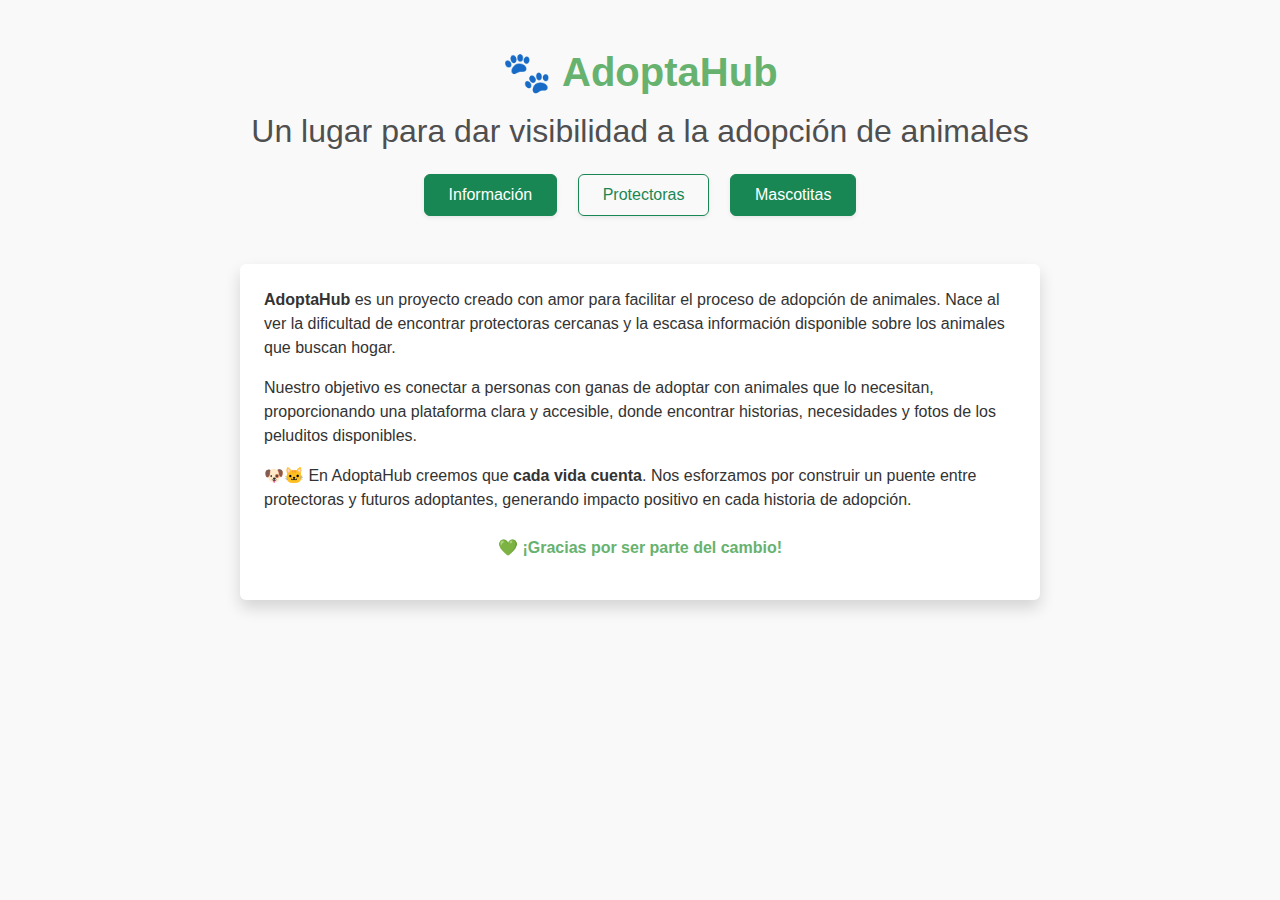
==== page/index.html @ 78ed39cd "add: protectoras" ====
<!DOCTYPE html>
<html lang="en">

<head>
    <meta charset="UTF-8">
    <meta name="viewport" content="width=device-width, initial-scale=1.0">
    <title>AdoptaHub</title>
    <!-- Bootstrap CSS -->
    <link href="https://cdn.jsdelivr.net/npm/bootstrap@5.3.0/dist/css/bootstrap.min.css" rel="stylesheet">
    <script type="module" src="resources/js/inicio.js"></script>
    <link rel="stylesheet" href="resources/css/inicio.css">
</head>
<body>
    <div class="container py-5 text-center">
        <h1 class="mb-3 fw-bold titulo">🐾 AdoptaHub</h1>
        <h2 class="mb-4 subtitulo">Un lugar para dar visibilidad a la adopción de animales</h2>

        <div class="mb-5">
            <a href="#" class="btn btn-success mx-2 px-4 py-2 shadow-sm">Información</a>
            <a href="./protectoras.html" class="btn btn-outline-success mx-2 px-4 py-2 shadow-sm">Protectoras</a>
            <a href="#" class="btn btn-success mx-2 px-4 py-2 shadow-sm">Mascotitas</a>
        </div>

        <div class="historia text-start bg-white rounded shadow p-4 mx-auto">
            <p>
                <strong>AdoptaHub</strong> es un proyecto creado con amor para facilitar el proceso de adopción de animales. Nace al ver la dificultad de encontrar protectoras cercanas y la escasa información disponible sobre los animales que buscan hogar.
            </p>
            <p>
                Nuestro objetivo es conectar a personas con ganas de adoptar con animales que lo necesitan, proporcionando una plataforma clara y accesible, donde encontrar historias, necesidades y fotos de los peluditos disponibles.
            </p>
            <p>
                🐶🐱 En AdoptaHub creemos que <strong>cada vida cuenta</strong>. Nos esforzamos por construir un puente entre protectoras y futuros adoptantes, generando impacto positivo en cada historia de adopción.
            </p>
            <p class="text-center mt-4 fw-semibold mensaje-final">
                💚 ¡Gracias por ser parte del cambio!
            </p>
        </div>
    </div>

    <!-- Bootstrap JS -->
    <script src="https://cdn.jsdelivr.net/npm/bootstrap@5.3.0/dist/js/bootstrap.bundle.min.js"></script>
</body>

</html>
---- page/resources/css/inicio.css ----
.botones {
    display: flex;
    justify-content: space-around;
    align-items: center;
    .boton{
        width: 20vh;
    height: 3em;
    }
}

/* Fuente principal y color base */
body {
    background-color: #f9f9f9;
    font-family: 'Nunito', sans-serif;
    color: #333;
}

/* Títulos */
.titulo {
    color: #67b26f;
}

.subtitulo {
    color: #4f4f4f;
}

/* Sección de historia */
.historia {
    max-width: 800px;
}

/* Mensaje final */
.mensaje-final {
    color: #67b26f;
}
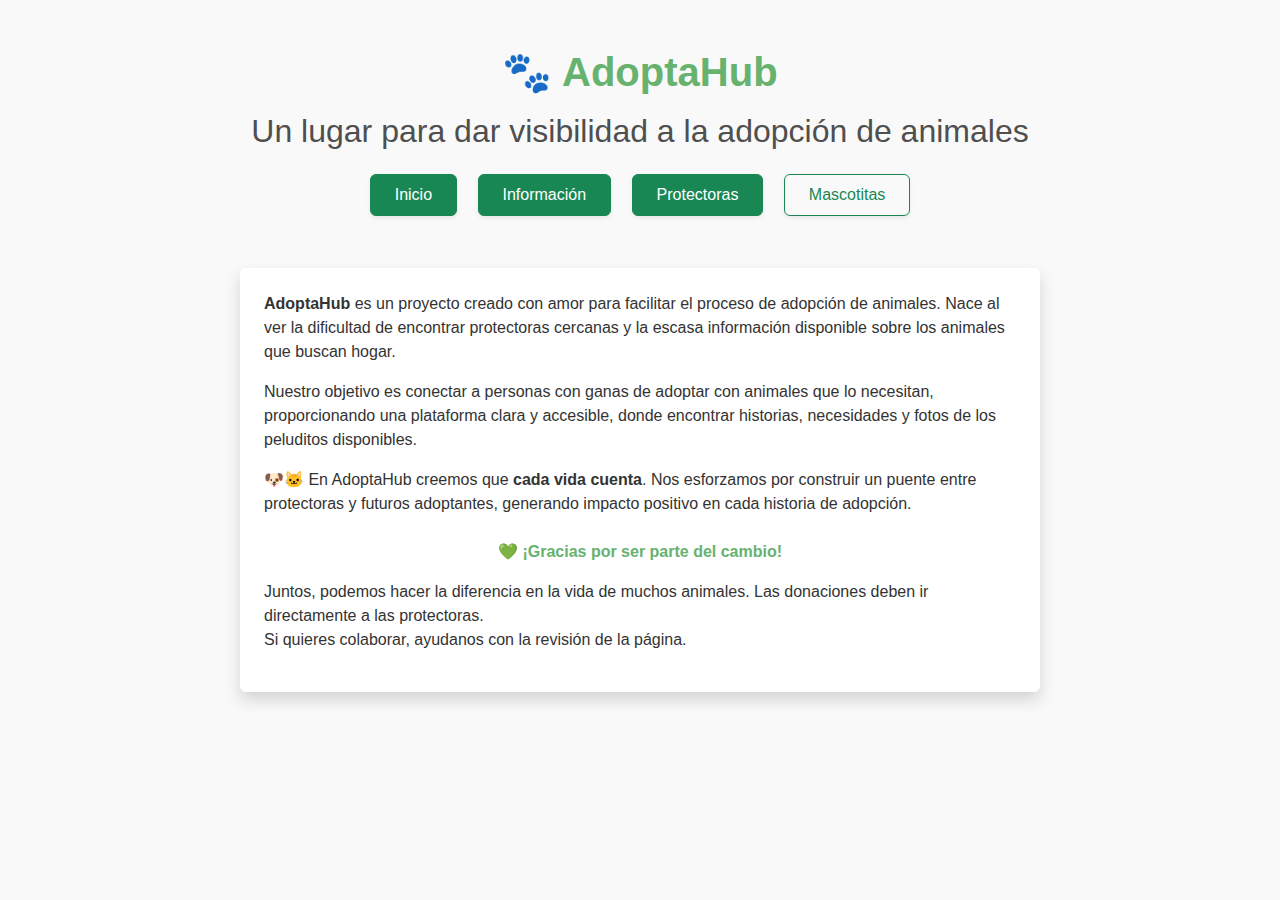
==== commit 591efc1c: "add: favicon" ====
--- a/page/index.html
+++ b/page/index.html
@@ -9,30 +9,48 @@
     <link href="https://cdn.jsdelivr.net/npm/bootstrap@5.3.0/dist/css/bootstrap.min.css" rel="stylesheet">
     <script type="module" src="resources/js/inicio.js"></script>
     <link rel="stylesheet" href="resources/css/inicio.css">
+
+    <link rel="icon" href="resources/img/favicon.ico" type="image/png">
+    <link rel="shortcut icon" href="/resources/img/favicon.ico" type="image/x-icon">
+
+    <!-- PNG favicon -->
+    <link rel="icon" type="image/png" sizes="32x32" href=".\resources\favicon\favicon-32x32.png">
+    <link rel="icon" type="image/png" sizes="16x16" href=".\resources\favicon\favicon-16x16.png">
 </head>
+
 <body>
     <div class="container py-5 text-center">
         <h1 class="mb-3 fw-bold titulo">🐾 AdoptaHub</h1>
         <h2 class="mb-4 subtitulo">Un lugar para dar visibilidad a la adopción de animales</h2>
 
         <div class="mb-5">
-            <a href="#" class="btn btn-success mx-2 px-4 py-2 shadow-sm">Información</a>
-            <a href="./protectoras.html" class="btn btn-outline-success mx-2 px-4 py-2 shadow-sm">Protectoras</a>
-            <a href="#" class="btn btn-success mx-2 px-4 py-2 shadow-sm">Mascotitas</a>
+            <a href="/adoptaHub/" class="btn btn-success mx-2 px-4 py-2 shadow-sm mb-1">Inicio</a>
+            <a href="/adoptaHub//Informacion.html" class="btn btn-success mx-2 px-4 py-2 shadow-sm mb-1">Información</a>
+            <a href="/adoptaHub//protectoras.html" class="btn btn-success mx-2 px-4 py-2 shadow-sm mb-1">Protectoras</a>
+            <a href="#" class="btn btn-outline-success mx-2 px-4 py-2 shadow-sm mb-1">Mascotitas</a>
         </div>
 
         <div class="historia text-start bg-white rounded shadow p-4 mx-auto">
             <p>
-                <strong>AdoptaHub</strong> es un proyecto creado con amor para facilitar el proceso de adopción de animales. Nace al ver la dificultad de encontrar protectoras cercanas y la escasa información disponible sobre los animales que buscan hogar.
+                <strong>AdoptaHub</strong> es un proyecto creado con amor para facilitar el proceso de adopción de
+                animales. Nace al ver la dificultad de encontrar protectoras cercanas y la escasa información disponible
+                sobre los animales que buscan hogar.
             </p>
             <p>
-                Nuestro objetivo es conectar a personas con ganas de adoptar con animales que lo necesitan, proporcionando una plataforma clara y accesible, donde encontrar historias, necesidades y fotos de los peluditos disponibles.
+                Nuestro objetivo es conectar a personas con ganas de adoptar con animales que lo necesitan,
+                proporcionando una plataforma clara y accesible, donde encontrar historias, necesidades y fotos de los
+                peluditos disponibles.
             </p>
             <p>
-                🐶🐱 En AdoptaHub creemos que <strong>cada vida cuenta</strong>. Nos esforzamos por construir un puente entre protectoras y futuros adoptantes, generando impacto positivo en cada historia de adopción.
+                🐶🐱 En AdoptaHub creemos que <strong>cada vida cuenta</strong>. Nos esforzamos por construir un puente
+                entre protectoras y futuros adoptantes, generando impacto positivo en cada historia de adopción.
             </p>
-            <p class="text-center mt-4 fw-semibold mensaje-final">
+            <p class="text-center mt-4 fw-semibold mensaje-final">  
                 💚 ¡Gracias por ser parte del cambio!
+            </p>
+            <p>Juntos, podemos hacer la diferencia en la vida de muchos animales.
+                Las donaciones deben ir directamente a las protectoras.
+                <br> Si quieres colaborar, ayudanos con la revisión de la página.
             </p>
         </div>
     </div>
--- a/page/resources/css/inicio.css
+++ b/page/resources/css/inicio.css
@@ -1,12 +1,4 @@
-.botones {
-    display: flex;
-    justify-content: space-around;
-    align-items: center;
-    .boton{
-        width: 20vh;
-    height: 3em;
-    }
-}
+
 
 /* Fuente principal y color base */
 body {
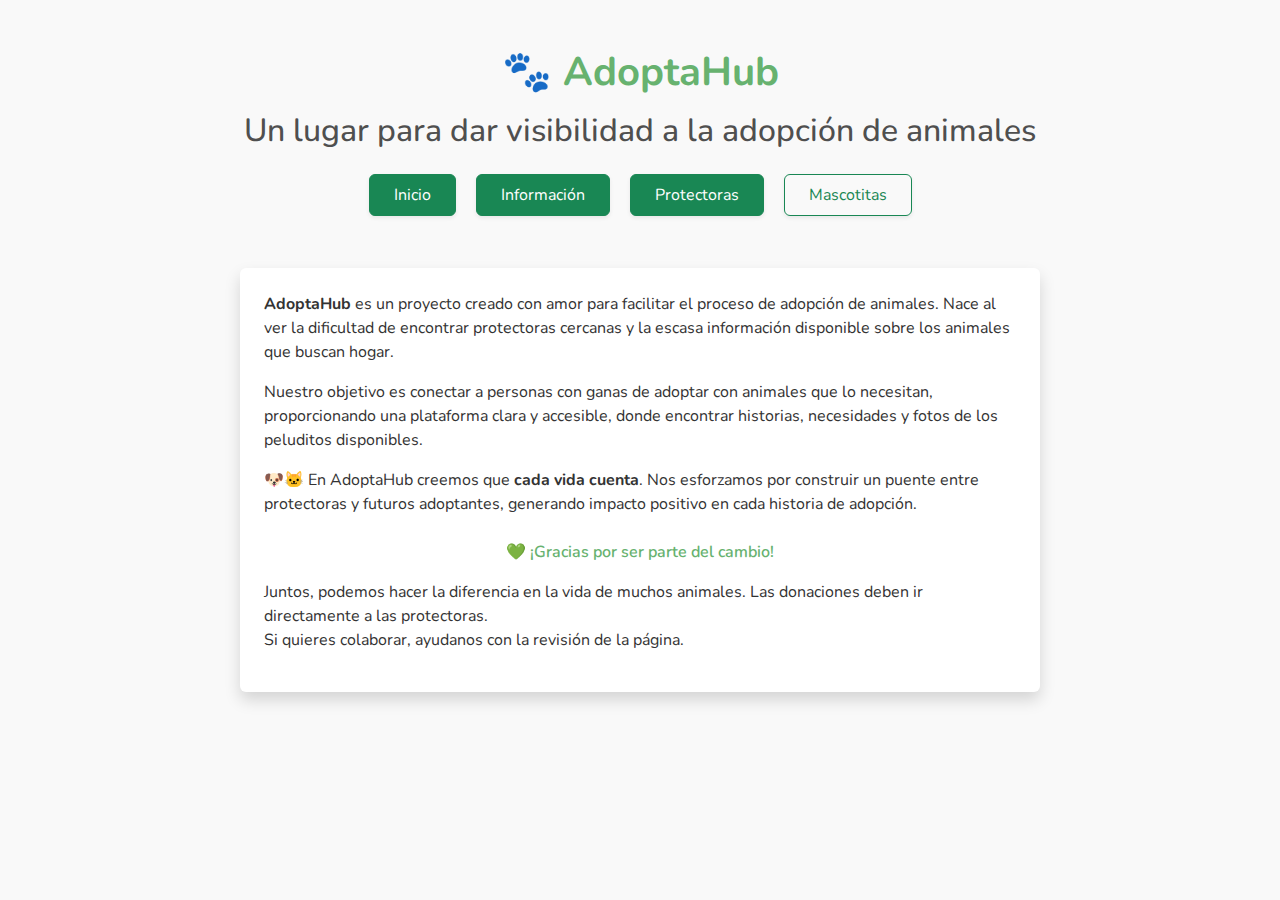
==== commit d1239dfb: "add: goatcounter" ====
--- a/page/index.html
+++ b/page/index.html
@@ -5,6 +5,13 @@
     <meta charset="UTF-8">
     <meta name="viewport" content="width=device-width, initial-scale=1.0">
     <title>AdoptaHub</title>
+    <!-- Google Fonts -->
+    <link href="https://fonts.googleapis.com/css2?family=Nunito:wght@400;700&display=swap" rel="stylesheet">
+
+    <!-- GoatCounter-->
+    <script data-goatcounter="https://adoptahub.goatcounter.com/count"
+    async src="//gc.zgo.at/count.js"></script>
+    
     <!-- Bootstrap CSS -->
     <link href="https://cdn.jsdelivr.net/npm/bootstrap@5.3.0/dist/css/bootstrap.min.css" rel="stylesheet">
     <script type="module" src="resources/js/inicio.js"></script>
@@ -25,8 +32,8 @@
 
         <div class="mb-5">
             <a href="/adoptaHub/" class="btn btn-success mx-2 px-4 py-2 shadow-sm mb-1">Inicio</a>
-            <a href="/adoptaHub//Informacion.html" class="btn btn-success mx-2 px-4 py-2 shadow-sm mb-1">Información</a>
-            <a href="/adoptaHub//protectoras.html" class="btn btn-success mx-2 px-4 py-2 shadow-sm mb-1">Protectoras</a>
+            <a href="/adoptaHub/informacion.html" class="btn btn-success mx-2 px-4 py-2 shadow-sm mb-1">Información</a>
+            <a href="/adoptaHub/protectoras.html" class="btn btn-success mx-2 px-4 py-2 shadow-sm mb-1">Protectoras</a>
             <a href="#" class="btn btn-outline-success mx-2 px-4 py-2 shadow-sm mb-1">Mascotitas</a>
         </div>
 
